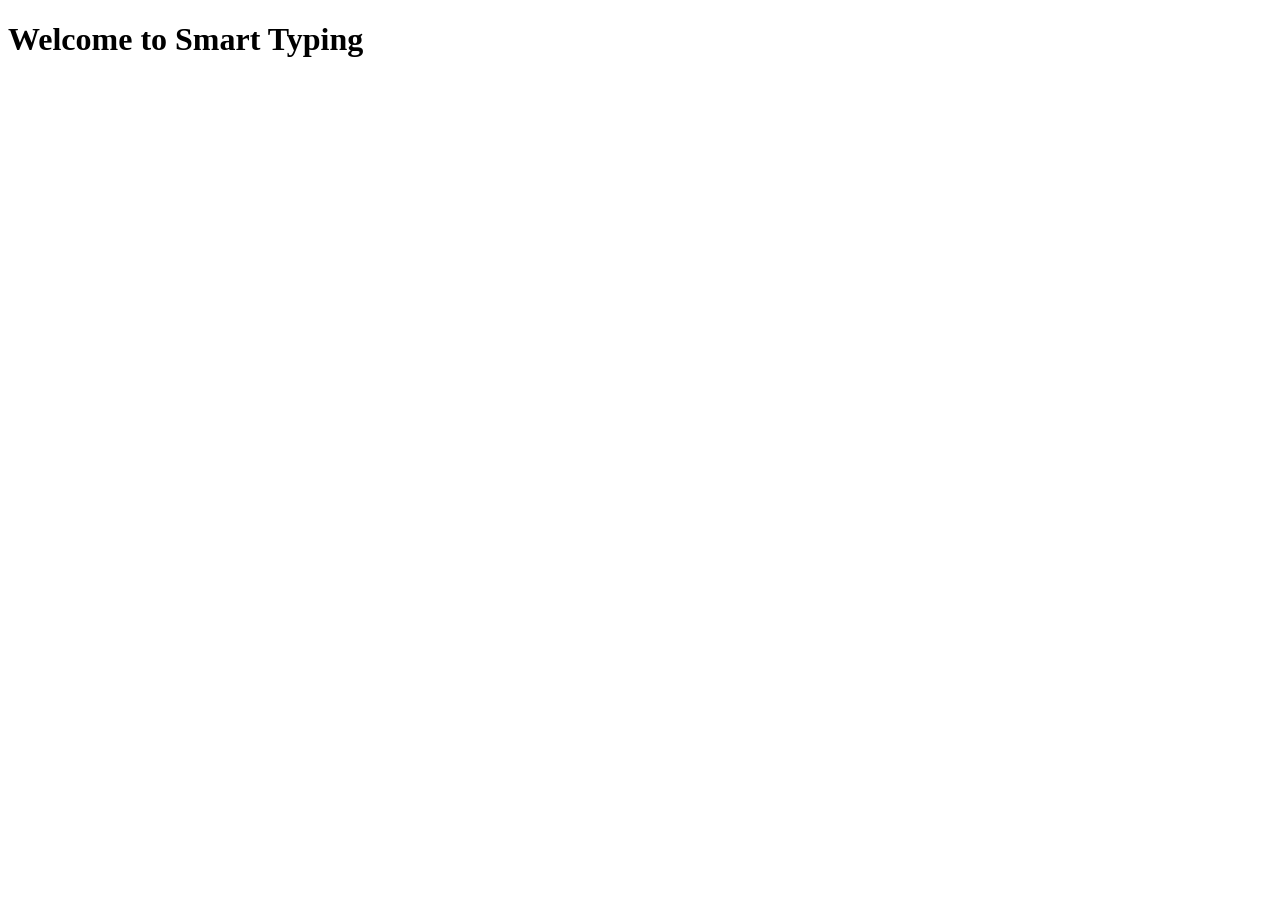
==== index.html @ ef186fab "Create index.html" ====
<!DOCTYPE html>
<html lang="en">
<head>
    <meta charset="UTF-8">
    <meta name="viewport" content="width=device-width, initial-scale=1.0">
    <title>Smart Typing</title>
</head>
<body>

<h1>Welcome to Smart Typing</h1>

</body>
</html>
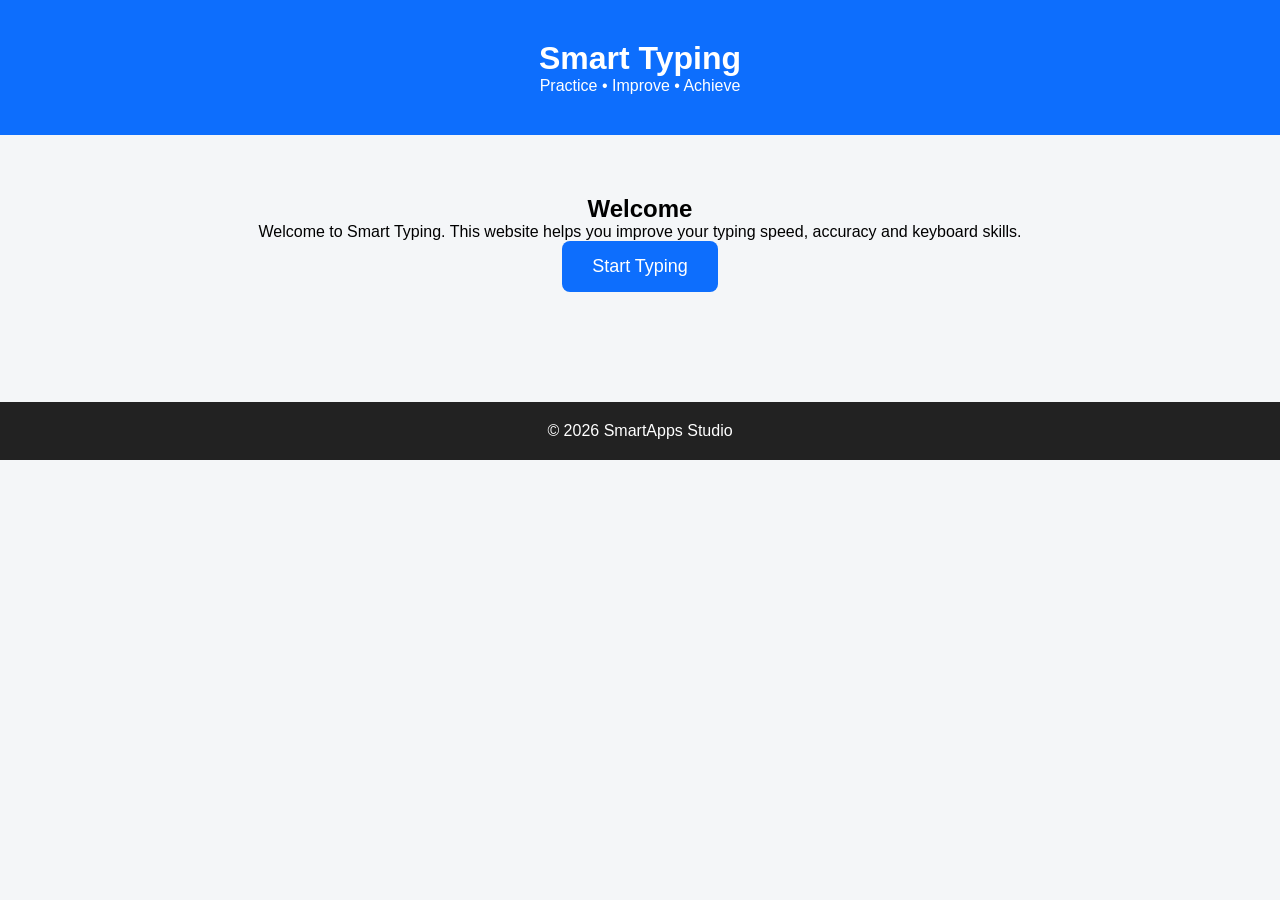
==== commit f773ae40: "Update index.html" ====
--- a/index.html
+++ b/index.html
@@ -1,13 +1,62 @@
 <!DOCTYPE html>
 <html lang="en">
+
 <head>
-    <meta charset="UTF-8">
-    <meta name="viewport" content="width=device-width, initial-scale=1.0">
-    <title>Smart Typing</title>
+
+<meta charset="UTF-8">
+
+<meta name="viewport" content="width=device-width, initial-scale=1.0">
+
+<title>Smart Typing - Free Online Typing Practice</title>
+
+<meta name="description" content="Practice Typing Online and Improve Your Speed">
+
+<meta name="keywords" content="Typing,Typing Test,WPM,Keyboard Practice">
+
+<meta name="author" content="SmartApps Studio">
+
+<link rel="stylesheet" href="css/style.css">
+
 </head>
+
 <body>
 
-<h1>Welcome to Smart Typing</h1>
+<header>
+
+<h1>Smart Typing</h1>
+
+<p>Practice • Improve • Achieve</p>
+
+</header>
+
+<main>
+
+<h2>Welcome</h2>
+
+<p>
+Welcome to Smart Typing.
+This website helps you improve your typing speed,
+accuracy and keyboard skills.
+</p>
+
+<button id="startBtn">
+Start Typing
+</button>
+
+</main>
+
+<footer>
+
+<p>
+
+© 2026 SmartApps Studio
+
+</p>
+
+</footer>
+
+<script src="js/app.js"></script>
 
 </body>
+
 </html>
--- a/css/style.css
+++ b/css/style.css
@@ -0,0 +1,67 @@
+*{
+margin:0;
+padding:0;
+box-sizing:border-box;
+}
+
+body{
+
+font-family:Arial,sans-serif;
+
+background:#f4f6f8;
+
+text-align:center;
+
+}
+
+header{
+
+background:#0d6efd;
+
+color:white;
+
+padding:40px;
+
+}
+
+main{
+
+padding:60px 20px;
+
+}
+
+button{
+
+padding:15px 30px;
+
+background:#0d6efd;
+
+color:white;
+
+border:none;
+
+border-radius:8px;
+
+cursor:pointer;
+
+font-size:18px;
+
+}
+
+button:hover{
+
+background:#084298;
+
+}
+
+footer{
+
+margin-top:50px;
+
+padding:20px;
+
+background:#222;
+
+color:white;
+
+}
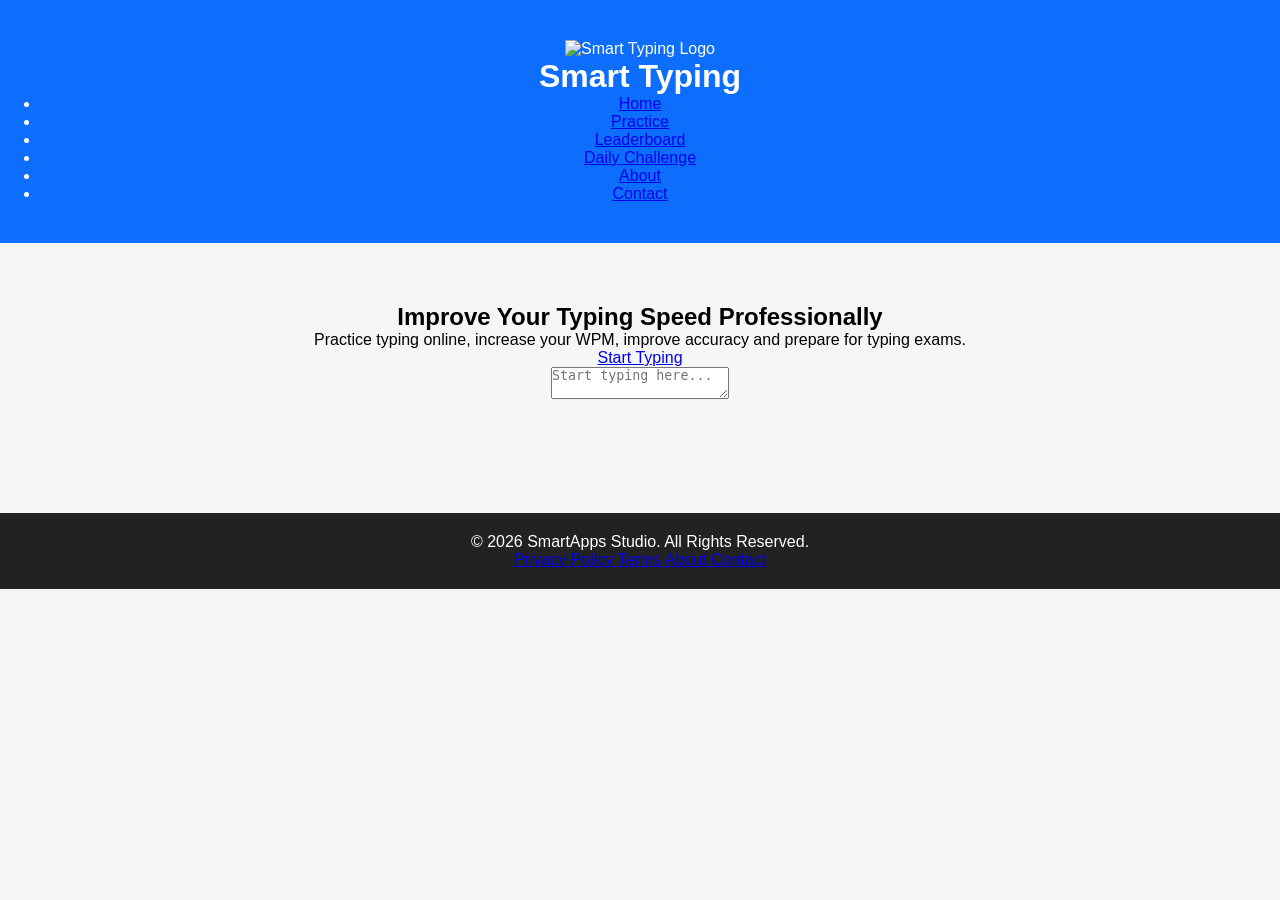
==== commit 66016901: "Update index.html" ====
--- a/index.html
+++ b/index.html
@@ -3,59 +3,363 @@
 
 <head>
 
-<meta charset="UTF-8">
-
-<meta name="viewport" content="width=device-width, initial-scale=1.0">
-
-<title>Smart Typing - Free Online Typing Practice</title>
-
-<meta name="description" content="Practice Typing Online and Improve Your Speed">
-
-<meta name="keywords" content="Typing,Typing Test,WPM,Keyboard Practice">
-
-<meta name="author" content="SmartApps Studio">
-
-<link rel="stylesheet" href="css/style.css">
+    <!-- ===========================================================
+         Smart Typing
+         Brand : SmartApps Studio
+         Repository : smart-typing
+         Production Version
+    ============================================================ -->
+
+    <meta charset="UTF-8">
+    <meta http-equiv="X-UA-Compatible" content="IE=edge">
+    <meta name="viewport"
+        content="width=device-width, initial-scale=1.0, viewport-fit=cover">
+
+    <!-- ================= SEO ================= -->
+
+    <title>Smart Typing | Free Online Typing Practice Test | SmartApps Studio</title>
+
+    <meta name="description"
+        content="Practice typing online with Smart Typing by SmartApps Studio. Improve speed, accuracy, WPM and prepare for competitive exams using professional typing lessons.">
+
+    <meta name="keywords"
+        content="typing practice, typing test, online typing, WPM test, typing speed, English typing, Hindi typing, Marathi typing, government typing exam">
+
+    <meta name="author"
+        content="SmartApps Studio">
+
+    <meta name="robots"
+        content="index, follow">
+
+    <meta name="theme-color"
+        content="#0d6efd">
+
+    <link rel="canonical"
+        href="https://typing.smartappsstudio.in/">
+
+    <!-- ================= Open Graph ================= -->
+
+    <meta property="og:type"
+        content="website">
+
+    <meta property="og:title"
+        content="Smart Typing">
+
+    <meta property="og:description"
+        content="Professional Online Typing Practice Platform">
+
+    <meta property="og:url"
+        content="https://typing.smartappsstudio.in/">
+
+    <meta property="og:image"
+        content="images/banner.png">
+
+    <!-- ================= Twitter ================= -->
+
+    <meta name="twitter:card"
+        content="summary_large_image">
+
+    <meta name="twitter:title"
+        content="Smart Typing">
+
+    <meta name="twitter:description"
+        content="Professional Typing Practice Website">
+
+    <meta name="twitter:image"
+        content="images/banner.png">
+
+    <!-- ================= Icons ================= -->
+
+    <link rel="icon"
+        href="images/favicon.png"
+        type="image/png">
+
+    <link rel="apple-touch-icon"
+        href="images/favicon.png">
+
+    <!-- ================= Manifest ================= -->
+
+    <link rel="manifest"
+        href="manifest.json">
+
+    <!-- ================= CSS ================= -->
+
+    <link rel="stylesheet"
+        href="css/style.css">
+
+    <link rel="stylesheet"
+        href="css/responsive.css">
+
+    <link rel="stylesheet"
+        href="css/dark.css">
+
+    <link rel="stylesheet"
+        href="css/animation.css">
+
+    <!-- ================= Schema ================= -->
+
+    <script type="application/ld+json">
+
+{
+"@context":"https://schema.org",
+"@type":"WebSite",
+"name":"Smart Typing",
+"url":"https://typing.smartappsstudio.in",
+"description":"Professional Typing Practice Website",
+"publisher":{
+"@type":"Organization",
+"name":"SmartApps Studio"
+}
+}
+
+</script>
 
 </head>
 
 <body>
 
-<header>
-
-<h1>Smart Typing</h1>
-
-<p>Practice • Improve • Achieve</p>
-
-</header>
-
-<main>
-
-<h2>Welcome</h2>
-
-<p>
-Welcome to Smart Typing.
-This website helps you improve your typing speed,
-accuracy and keyboard skills.
-</p>
-
-<button id="startBtn">
-Start Typing
-</button>
-
-</main>
-
-<footer>
-
-<p>
-
-© 2026 SmartApps Studio
-
-</p>
-
-</footer>
-
-<script src="js/app.js"></script>
+    <!-- ==========================================================
+         HEADER
+    =========================================================== -->
+
+    <header id="header">
+
+        <div class="container">
+
+            <div class="logo-area">
+
+                <img
+                    src="images/logo.png"
+                    alt="Smart Typing Logo">
+
+                <h1>
+                    Smart Typing
+                </h1>
+
+            </div>
+
+            <nav>
+
+                <ul>
+
+                    <li><a href="index.html">Home</a></li>
+
+                    <li><a href="#">Practice</a></li>
+
+                    <li><a href="#">Leaderboard</a></li>
+
+                    <li><a href="#">Daily Challenge</a></li>
+
+                    <li><a href="about.html">About</a></li>
+
+                    <li><a href="contact.html">Contact</a></li>
+
+                </ul>
+
+            </nav>
+
+        </div>
+
+    </header>
+
+    <!-- ==========================================================
+         Header Advertisement
+    =========================================================== -->
+
+    <section id="header-ad">
+
+        <!-- Google AdSense -->
+
+    </section>
+
+    <!-- ==========================================================
+         HERO
+    =========================================================== -->
+
+    <main>
+
+        <section id="hero">
+
+            <div class="container">
+
+                <h2>
+                    Improve Your Typing Speed Professionally
+                </h2>
+
+                <p>
+
+                    Practice typing online, increase your WPM,
+                    improve accuracy and prepare for typing exams.
+
+                </p>
+
+                <a href="#typing-area"
+                    class="primary-btn">
+
+                    Start Typing
+
+                </a>
+
+            </div>
+
+        </section>
+
+        <!-- ======================================================
+             Settings Panel
+        ======================================================= -->
+
+        <section id="settings-panel">
+
+        </section>
+
+        <!-- ======================================================
+             Typing Area
+        ======================================================= -->
+
+        <section id="typing-area">
+
+            <div class="container">
+
+                <!-- Passage -->
+
+                <article id="passage">
+
+                </article>
+
+                <!-- Typing Input -->
+
+                <textarea
+                    id="typing-input"
+                    autocomplete="off"
+                    autocorrect="off"
+                    autocapitalize="off"
+                    spellcheck="false"
+                    placeholder="Start typing here..."></textarea>
+
+            </div>
+
+        </section>
+
+        <!-- ======================================================
+             Statistics
+        ======================================================= -->
+
+        <section id="statistics">
+
+            <div class="container">
+
+                <div id="timer"></div>
+
+                <div id="gross-wpm"></div>
+
+                <div id="net-wpm"></div>
+
+                <div id="accuracy"></div>
+
+                <div id="errors"></div>
+
+            </div>
+
+        </section>
+
+        <!-- ======================================================
+             Middle Advertisement
+        ======================================================= -->
+
+        <section id="middle-ad">
+
+        </section>
+
+        <!-- ======================================================
+             Result
+        ======================================================= -->
+
+        <section id="result">
+
+        </section>
+
+        <!-- ======================================================
+             Result Advertisement
+        ======================================================= -->
+
+        <section id="result-ad">
+
+        </section>
+
+    </main>
+
+    <!-- ==========================================================
+         FOOTER
+    =========================================================== -->
+
+    <footer>
+
+        <div class="container">
+
+            <p>
+
+                © 2026 SmartApps Studio.
+                All Rights Reserved.
+
+            </p>
+
+            <nav>
+
+                <a href="privacy-policy.html">
+                    Privacy Policy
+                </a>
+
+                <a href="terms.html">
+                    Terms
+                </a>
+
+                <a href="about.html">
+                    About
+                </a>
+
+                <a href="contact.html">
+                    Contact
+                </a>
+
+            </nav>
+
+        </div>
+
+    </footer>
+
+    <!-- ==========================================================
+         Desktop Sticky Ads
+    =========================================================== -->
+
+    <aside id="left-sticky-ad">
+
+    </aside>
+
+    <aside id="right-sticky-ad">
+
+    </aside>
+
+    <!-- ==========================================================
+         JAVASCRIPT
+    =========================================================== -->
+
+    <script src="js/app.js"></script>
+
+    <script src="js/typing.js"></script>
+
+    <script src="js/timer.js"></script>
+
+    <script src="js/accuracy.js"></script>
+
+    <script src="js/wpm.js"></script>
+
+    <script src="js/settings.js"></script>
+
+    <script src="js/leaderboard.js"></script>
+
+    <script src="js/firebase.js"></script>
+
+    <script src="js/ads.js"></script>
 
 </body>
 
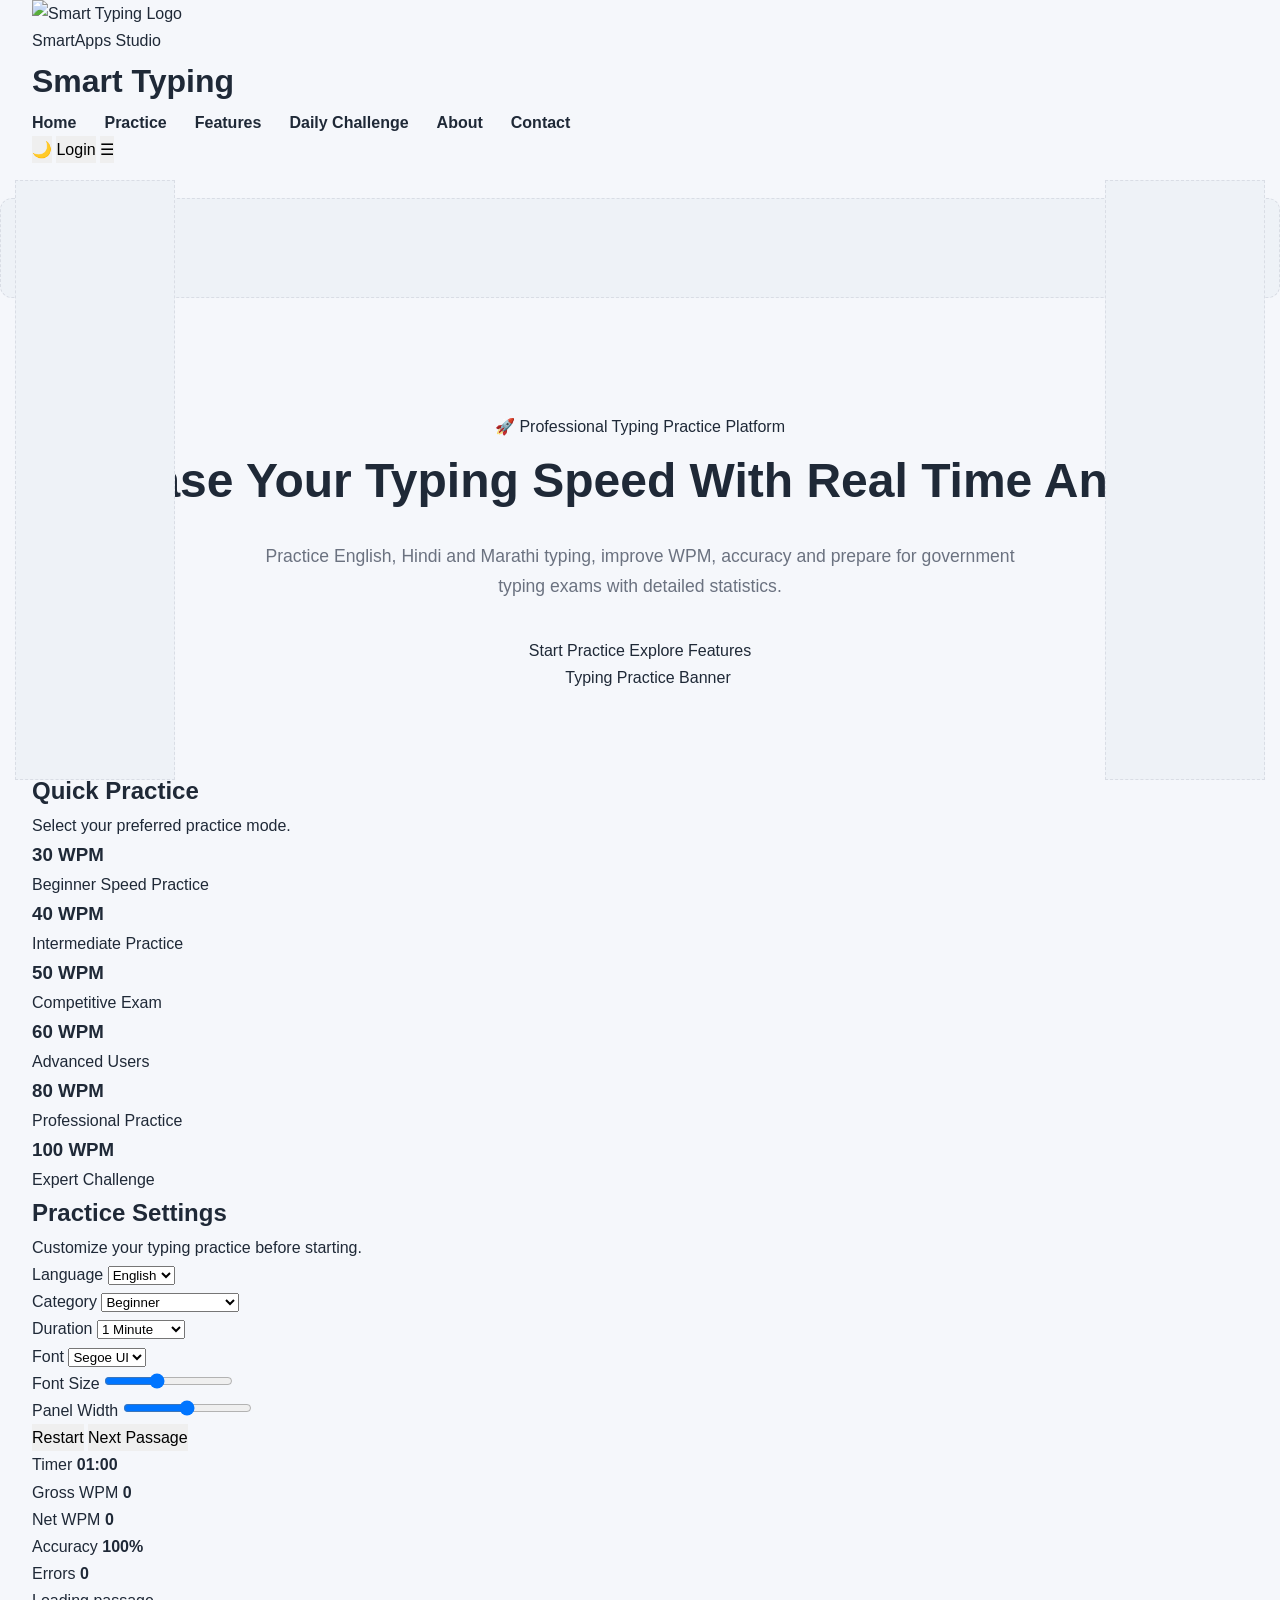
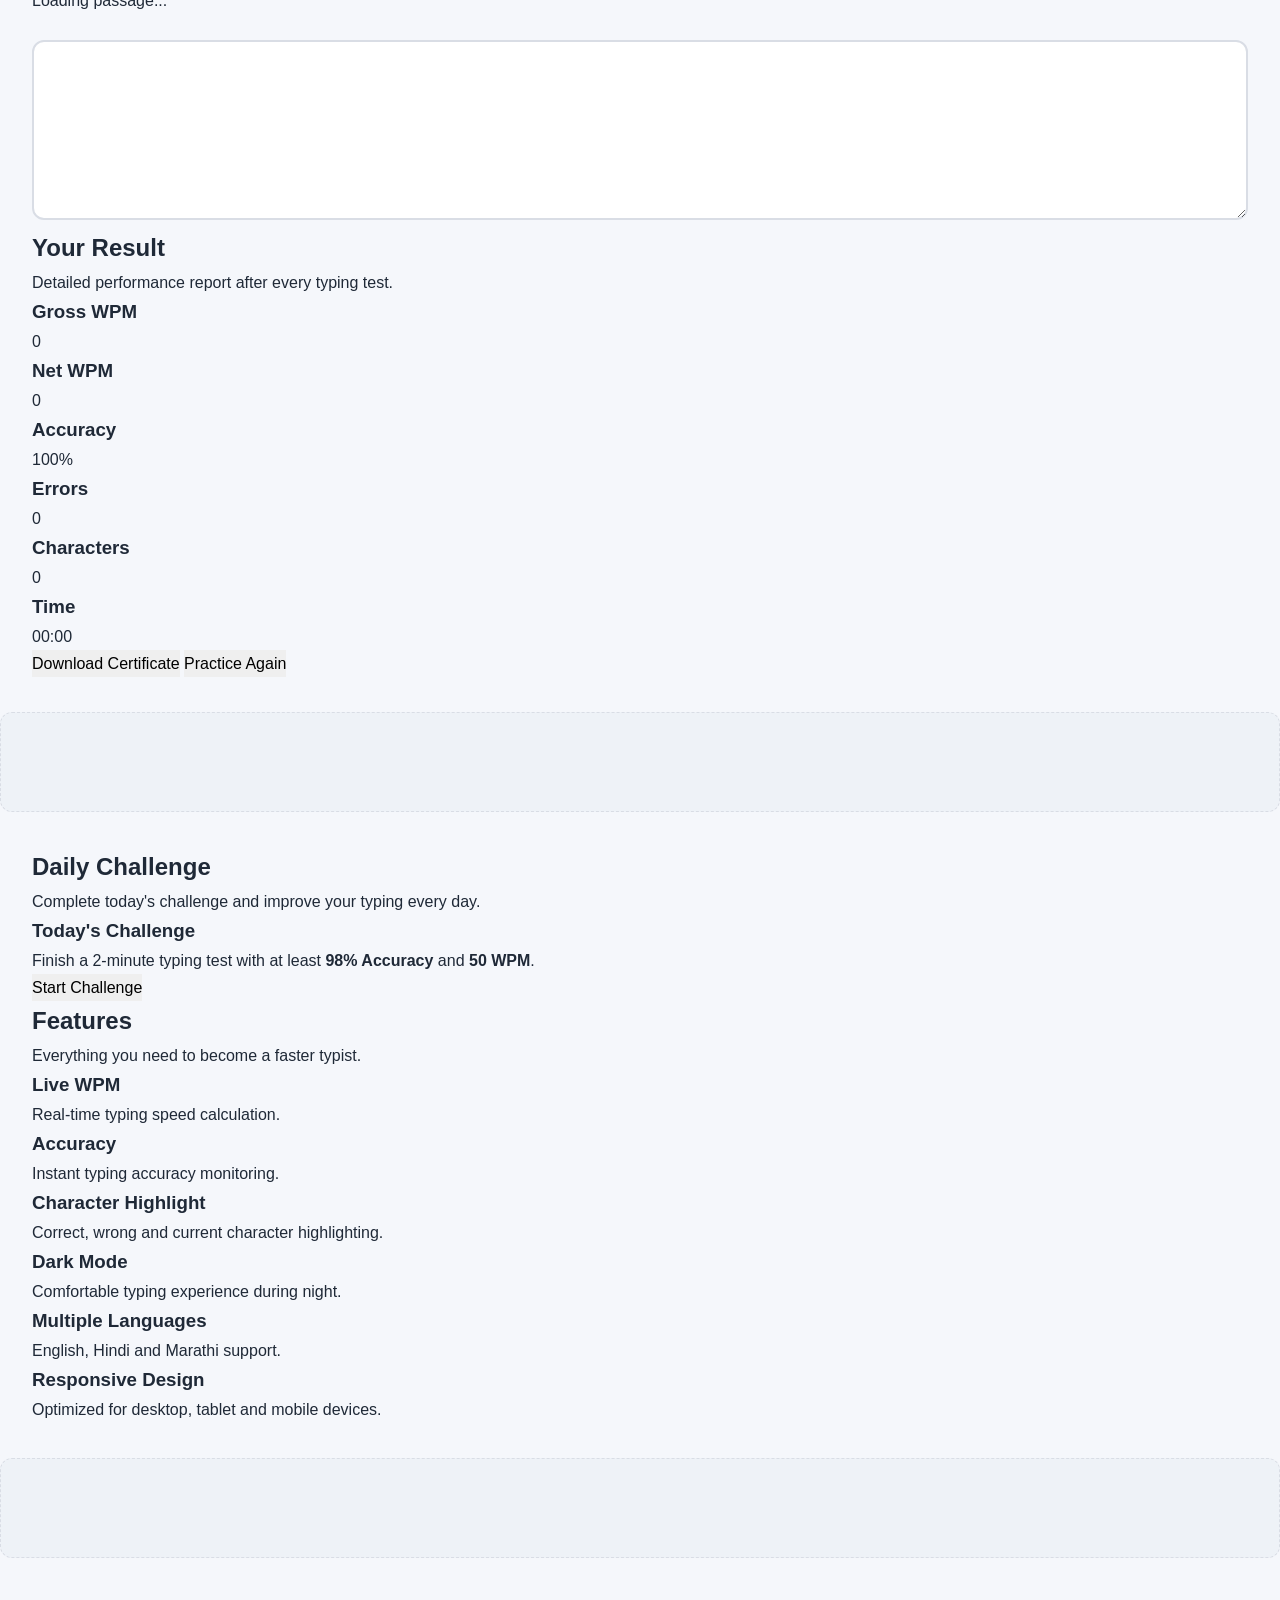
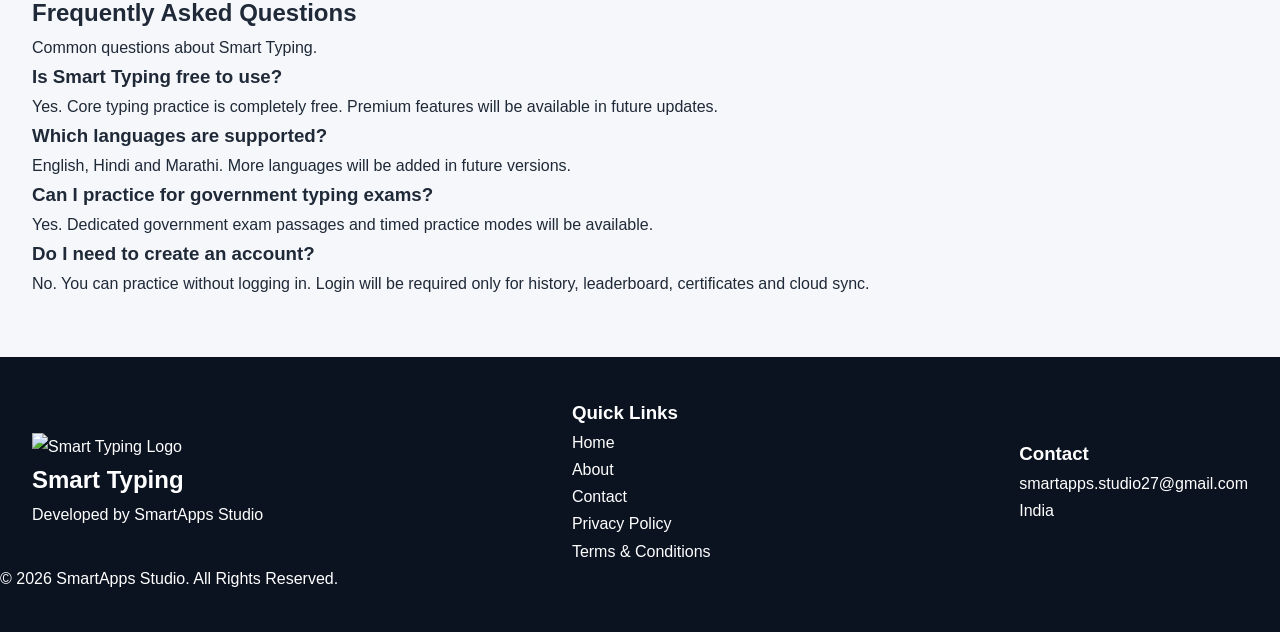
==== commit 28d500ef: "Update index.html" ====
--- a/index.html
+++ b/index.html
@@ -3,41 +3,56 @@
 
 <head>
 
-    <!-- ===========================================================
-         Smart Typing
-         Brand : SmartApps Studio
-         Repository : smart-typing
-         Production Version
-    ============================================================ -->
+    <!-- ==========================================================
+        Smart Typing
+        Brand : SmartApps Studio
+        Repository : smart-typing
+        File : index.html
+        Version : 1.0 Production
+    =========================================================== -->
 
     <meta charset="UTF-8">
+
     <meta http-equiv="X-UA-Compatible" content="IE=edge">
+
     <meta name="viewport"
-        content="width=device-width, initial-scale=1.0, viewport-fit=cover">
-
-    <!-- ================= SEO ================= -->
-
-    <title>Smart Typing | Free Online Typing Practice Test | SmartApps Studio</title>
+        content="width=device-width, initial-scale=1.0">
+
+    <title>
+        Smart Typing | Free Online Typing Practice | SmartApps Studio
+    </title>
 
     <meta name="description"
-        content="Practice typing online with Smart Typing by SmartApps Studio. Improve speed, accuracy, WPM and prepare for competitive exams using professional typing lessons.">
+        content="Smart Typing is a professional online typing practice platform by SmartApps Studio. Improve typing speed, WPM, accuracy and prepare for competitive typing exams.">
 
     <meta name="keywords"
-        content="typing practice, typing test, online typing, WPM test, typing speed, English typing, Hindi typing, Marathi typing, government typing exam">
+        content="typing practice, typing test, typing website, online typing, english typing, hindi typing, marathi typing, typing speed">
 
     <meta name="author"
         content="SmartApps Studio">
 
     <meta name="robots"
-        content="index, follow">
+        content="index,follow">
 
     <meta name="theme-color"
-        content="#0d6efd">
+        content="#2563eb">
+
+    <meta name="application-name"
+        content="Smart Typing">
+
+    <meta name="apple-mobile-web-app-capable"
+        content="yes">
+
+    <meta name="apple-mobile-web-app-status-bar-style"
+        content="default">
+
+    <meta name="apple-mobile-web-app-title"
+        content="Smart Typing">
 
     <link rel="canonical"
         href="https://typing.smartappsstudio.in/">
 
-    <!-- ================= Open Graph ================= -->
+    <!-- Open Graph -->
 
     <meta property="og:type"
         content="website">
@@ -46,7 +61,7 @@
         content="Smart Typing">
 
     <meta property="og:description"
-        content="Professional Online Typing Practice Platform">
+        content="Professional Typing Practice Website">
 
     <meta property="og:url"
         content="https://typing.smartappsstudio.in/">
@@ -54,7 +69,7 @@
     <meta property="og:image"
         content="images/banner.png">
 
-    <!-- ================= Twitter ================= -->
+    <!-- Twitter -->
 
     <meta name="twitter:card"
         content="summary_large_image">
@@ -63,26 +78,26 @@
         content="Smart Typing">
 
     <meta name="twitter:description"
-        content="Professional Typing Practice Website">
+        content="Professional Online Typing Practice Platform">
 
     <meta name="twitter:image"
         content="images/banner.png">
 
-    <!-- ================= Icons ================= -->
+    <!-- Icons -->
 
     <link rel="icon"
-        href="images/favicon.png"
-        type="image/png">
+        type="image/png"
+        href="images/favicon.png">
 
     <link rel="apple-touch-icon"
         href="images/favicon.png">
 
-    <!-- ================= Manifest ================= -->
+    <!-- Manifest -->
 
     <link rel="manifest"
         href="manifest.json">
 
-    <!-- ================= CSS ================= -->
+    <!-- CSS -->
 
     <link rel="stylesheet"
         href="css/style.css">
@@ -96,22 +111,20 @@
     <link rel="stylesheet"
         href="css/animation.css">
 
-    <!-- ================= Schema ================= -->
+    <!-- Schema -->
 
     <script type="application/ld+json">
-
 {
 "@context":"https://schema.org",
 "@type":"WebSite",
 "name":"Smart Typing",
 "url":"https://typing.smartappsstudio.in",
-"description":"Professional Typing Practice Website",
+"description":"Professional Typing Practice Platform",
 "publisher":{
 "@type":"Organization",
 "name":"SmartApps Studio"
 }
 }
-
 </script>
 
 </head>
@@ -119,182 +132,1205 @@
 <body>
 
     <!-- ==========================================================
-         HEADER
-    =========================================================== -->
-
-    <header id="header">
+        HEADER
+    =========================================================== -->
+
+    <header id="site-header">
 
         <div class="container">
 
-            <div class="logo-area">
+            <!-- Logo -->
+
+            <a href="index.html"
+                class="logo">
+
+                <img src="images/logo.png"
+                    alt="Smart Typing Logo">
+
+                <div class="logo-text">
+
+                    <span class="brand">
+                        SmartApps Studio
+                    </span>
+
+                    <h1>
+                        Smart Typing
+                    </h1>
+
+                </div>
+
+            </a>
+
+            <!-- Navigation -->
+
+            <nav
+                id="main-navigation">
+
+                <ul>
+
+                    <li>
+
+                        <a
+                            href="index.html"
+                            class="active">
+
+                            Home
+
+                        </a>
+
+                    </li>
+
+                    <li>
+
+                        <a href="#practice">
+
+                            Practice
+
+                        </a>
+
+                    </li>
+
+                    <li>
+
+                        <a href="#features">
+
+                            Features
+
+                        </a>
+
+                    </li>
+
+                    <li>
+
+                        <a href="#challenge">
+
+                            Daily Challenge
+
+                        </a>
+
+                    </li>
+
+                    <li>
+
+                        <a href="about.html">
+
+                            About
+
+                        </a>
+
+                    </li>
+
+                    <li>
+
+                        <a href="contact.html">
+
+                            Contact
+
+                        </a>
+
+                    </li>
+
+                </ul>
+
+            </nav>
+
+            <!-- Header Actions -->
+
+            <div class="header-actions">
+
+                <button
+                    id="theme-toggle"
+                    aria-label="Toggle Theme">
+
+                    🌙
+
+                </button>
+
+                <button
+                    id="login-button">
+
+                    Login
+
+                </button>
+
+                <button
+                    id="mobile-menu-button"
+                    aria-label="Open Menu">
+
+                    ☰
+
+                </button>
+
+            </div>
+
+        </div>
+
+    </header>
+
+    <!-- ==========================================================
+        HEADER ADS
+    =========================================================== -->
+
+    <section
+        id="header-ad"
+        class="ad-container">
+
+        <!-- Google AdSense Header Banner -->
+
+    </section>
+
+    <!-- ==========================================================
+        HERO SECTION
+    =========================================================== -->
+
+    <section
+        id="hero">
+
+        <div class="container">
+
+            <div class="hero-content">
+
+                <span class="hero-badge">
+
+                    🚀 Professional Typing Practice Platform
+
+                </span>
+
+                <h2>
+
+                    Increase Your Typing Speed
+                    With Real Time Analysis
+
+                </h2>
+
+                <p>
+
+                    Practice English, Hindi and Marathi typing,
+                    improve WPM, accuracy and prepare for
+                    government typing exams with detailed statistics.
+
+                </p>
+
+                <div class="hero-buttons">
+
+                    <a
+                        href="#typing-panel"
+                        class="btn btn-primary">
+
+                        Start Practice
+
+                    </a>
+
+                    <a
+                        href="#features"
+                        class="btn btn-secondary">
+
+                        Explore Features
+
+                    </a>
+
+                </div>
+
+            </div>
+
+            <div class="hero-image">
+
+                <img
+                    src="images/banner.png"
+                    alt="Typing Practice Banner">
+
+            </div>
+
+        </div>
+
+    </section>
+
+    <!-- ==========================================================
+        QUICK PRACTICE
+    =========================================================== -->
+
+    <section
+        id="practice">
+
+        <div class="container">
+
+            <div class="section-heading">
+
+                <h2>
+
+                    Quick Practice
+
+                </h2>
+
+                <p>
+
+                    Select your preferred practice mode.
+
+                </p>
+
+            </div>
+
+            <div class="practice-grid">
+
+                <article class="practice-card">
+
+                    <h3>
+
+                        30 WPM
+
+                    </h3>
+
+                    <p>
+
+                        Beginner Speed Practice
+
+                    </p>
+
+                </article>
+
+                <article class="practice-card">
+
+                    <h3>
+
+                        40 WPM
+
+                    </h3>
+
+                    <p>
+
+                        Intermediate Practice
+
+                    </p>
+
+                </article>
+
+                <article class="practice-card">
+
+                    <h3>
+
+                        50 WPM
+
+                    </h3>
+
+                    <p>
+
+                        Competitive Exam
+
+                    </p>
+
+                </article>
+
+                <article class="practice-card">
+
+                    <h3>
+
+                        60 WPM
+
+                    </h3>
+
+                    <p>
+
+                        Advanced Users
+
+                    </p>
+
+                </article>
+
+                <article class="practice-card">
+
+                    <h3>
+
+                        80 WPM
+
+                    </h3>
+
+                    <p>
+
+                        Professional Practice
+
+                    </p>
+
+                </article>
+
+                <article class="practice-card">
+
+                    <h3>
+
+                        100 WPM
+
+                    </h3>
+
+                    <p>
+
+                        Expert Challenge
+
+                    </p>
+
+                </article>
+
+            </div>
+
+        </div>
+
+    </section>
+
+    <!-- =========================
+         Part 1 Ends Here
+         Continue in Part 2
+    ========================== -->
+        <!-- ==========================================================
+        TYPING CONTROLS
+    =========================================================== -->
+
+    <section id="typing-controls">
+
+        <div class="container">
+
+            <div class="section-heading">
+
+                <h2>
+                    Practice Settings
+                </h2>
+
+                <p>
+                    Customize your typing practice before starting.
+                </p>
+
+            </div>
+
+            <div class="controls-grid">
+
+                <!-- Language -->
+
+                <div class="control-group">
+
+                    <label for="language-select">
+
+                        Language
+
+                    </label>
+
+                    <select id="language-select">
+
+                        <option value="english">
+                            English
+                        </option>
+
+                        <option value="hindi">
+                            Hindi
+                        </option>
+
+                        <option value="marathi">
+                            Marathi
+                        </option>
+
+                    </select>
+
+                </div>
+
+                <!-- Category -->
+
+                <div class="control-group">
+
+                    <label for="category-select">
+
+                        Category
+
+                    </label>
+
+                    <select id="category-select">
+
+                        <option>
+                            Beginner
+                        </option>
+
+                        <option>
+                            Intermediate
+                        </option>
+
+                        <option>
+                            Advanced
+                        </option>
+
+                        <option>
+                            Government Exam
+                        </option>
+
+                        <option>
+                            Programming Code
+                        </option>
+
+                        <option>
+                            Numbers Practice
+                        </option>
+
+                        <option>
+                            Symbols Practice
+                        </option>
+
+                    </select>
+
+                </div>
+
+                <!-- Duration -->
+
+                <div class="control-group">
+
+                    <label for="timer-select">
+
+                        Duration
+
+                    </label>
+
+                    <select id="timer-select">
+
+                        <option value="60">
+
+                            1 Minute
+
+                        </option>
+
+                        <option value="120">
+
+                            2 Minutes
+
+                        </option>
+
+                        <option value="300">
+
+                            5 Minutes
+
+                        </option>
+
+                        <option value="600">
+
+                            10 Minutes
+
+                        </option>
+
+                    </select>
+
+                </div>
+
+                <!-- Font Family -->
+
+                <div class="control-group">
+
+                    <label for="font-family">
+
+                        Font
+
+                    </label>
+
+                    <select id="font-family">
+
+                        <option>
+
+                            Segoe UI
+
+                        </option>
+
+                        <option>
+
+                            Arial
+
+                        </option>
+
+                        <option>
+
+                            Verdana
+
+                        </option>
+
+                        <option>
+
+                            Georgia
+
+                        </option>
+
+                    </select>
+
+                </div>
+
+                <!-- Font Size -->
+
+                <div class="control-group">
+
+                    <label for="font-size">
+
+                        Font Size
+
+                    </label>
+
+                    <input
+                        id="font-size"
+                        type="range"
+                        min="16"
+                        max="36"
+                        value="24">
+
+                </div>
+
+                <!-- Panel Width -->
+
+                <div class="control-group">
+
+                    <label for="panel-width">
+
+                        Panel Width
+
+                    </label>
+
+                    <input
+                        id="panel-width"
+                        type="range"
+                        min="70"
+                        max="100"
+                        value="85">
+
+                </div>
+
+            </div>
+
+            <div class="control-buttons">
+
+                <button
+                    id="restart-button"
+                    class="btn btn-primary">
+
+                    Restart
+
+                </button>
+
+                <button
+                    id="next-button"
+                    class="btn btn-secondary">
+
+                    Next Passage
+
+                </button>
+
+            </div>
+
+        </div>
+
+    </section>
+
+    <!-- ==========================================================
+        LIVE STATISTICS
+    =========================================================== -->
+
+    <section id="statistics-bar">
+
+        <div class="container">
+
+            <div class="stat-card">
+
+                <span class="stat-title">
+
+                    Timer
+
+                </span>
+
+                <strong id="timer">
+
+                    01:00
+
+                </strong>
+
+            </div>
+
+            <div class="stat-card">
+
+                <span class="stat-title">
+
+                    Gross WPM
+
+                </span>
+
+                <strong id="gross-wpm">
+
+                    0
+
+                </strong>
+
+            </div>
+
+            <div class="stat-card">
+
+                <span class="stat-title">
+
+                    Net WPM
+
+                </span>
+
+                <strong id="net-wpm">
+
+                    0
+
+                </strong>
+
+            </div>
+
+            <div class="stat-card">
+
+                <span class="stat-title">
+
+                    Accuracy
+
+                </span>
+
+                <strong id="accuracy">
+
+                    100%
+
+                </strong>
+
+            </div>
+
+            <div class="stat-card">
+
+                <span class="stat-title">
+
+                    Errors
+
+                </span>
+
+                <strong id="errors">
+
+                    0
+
+                </strong>
+
+            </div>
+
+        </div>
+
+    </section>
+
+    <!-- ==========================================================
+        TYPING PANEL
+    =========================================================== -->
+
+    <section id="typing-panel">
+
+        <div class="container">
+
+            <div class="typing-wrapper">
+
+                <article
+                    id="typing-passage">
+
+                    Loading passage...
+
+                </article>
+
+                <textarea
+                    id="typing-input"
+                    placeholder="Start typing here..."
+                    spellcheck="false"
+                    autocomplete="off"
+                    autocorrect="off"
+                    autocapitalize="off">
+
+                </textarea>
+
+            </div>
+
+        </div>
+
+    </section>
+        <!-- ==========================================================
+        RESULT SECTION
+    =========================================================== -->
+
+    <section id="result-section">
+
+        <div class="container">
+
+            <div class="section-heading">
+
+                <h2>
+
+                    Your Result
+
+                </h2>
+
+                <p>
+
+                    Detailed performance report after every typing test.
+
+                </p>
+
+            </div>
+
+            <div class="result-grid">
+
+                <article class="result-card">
+
+                    <h3>Gross WPM</h3>
+
+                    <p id="result-gross-wpm">0</p>
+
+                </article>
+
+                <article class="result-card">
+
+                    <h3>Net WPM</h3>
+
+                    <p id="result-net-wpm">0</p>
+
+                </article>
+
+                <article class="result-card">
+
+                    <h3>Accuracy</h3>
+
+                    <p id="result-accuracy">100%</p>
+
+                </article>
+
+                <article class="result-card">
+
+                    <h3>Errors</h3>
+
+                    <p id="result-errors">0</p>
+
+                </article>
+
+                <article class="result-card">
+
+                    <h3>Characters</h3>
+
+                    <p id="result-characters">0</p>
+
+                </article>
+
+                <article class="result-card">
+
+                    <h3>Time</h3>
+
+                    <p id="result-time">00:00</p>
+
+                </article>
+
+            </div>
+
+            <div class="result-actions">
+
+                <button
+                    id="download-certificate"
+                    class="btn btn-primary">
+
+                    Download Certificate
+
+                </button>
+
+                <button
+                    id="practice-again"
+                    class="btn btn-secondary">
+
+                    Practice Again
+
+                </button>
+
+            </div>
+
+        </div>
+
+    </section>
+
+    <!-- ==========================================================
+        MIDDLE ADS
+    =========================================================== -->
+
+    <section
+        id="middle-ad"
+        class="ad-container">
+
+        <!-- Google AdSense Responsive Banner -->
+
+    </section>
+
+    <!-- ==========================================================
+        DAILY CHALLENGE
+    =========================================================== -->
+
+    <section id="challenge">
+
+        <div class="container">
+
+            <div class="section-heading">
+
+                <h2>
+
+                    Daily Challenge
+
+                </h2>
+
+                <p>
+
+                    Complete today's challenge and improve your typing every day.
+
+                </p>
+
+            </div>
+
+            <div class="challenge-card">
+
+                <h3>
+
+                    Today's Challenge
+
+                </h3>
+
+                <p>
+
+                    Finish a 2-minute typing test with at least
+                    <strong>98% Accuracy</strong> and
+                    <strong>50 WPM</strong>.
+
+                </p>
+
+                <button
+                    class="btn btn-primary"
+                    id="challenge-button">
+
+                    Start Challenge
+
+                </button>
+
+            </div>
+
+        </div>
+
+    </section>
+
+    <!-- ==========================================================
+        FEATURES
+    =========================================================== -->
+
+    <section id="features">
+
+        <div class="container">
+
+            <div class="section-heading">
+
+                <h2>
+
+                    Features
+
+                </h2>
+
+                <p>
+
+                    Everything you need to become a faster typist.
+
+                </p>
+
+            </div>
+
+            <div class="feature-grid">
+
+                <article class="feature-card">
+
+                    <h3>Live WPM</h3>
+
+                    <p>
+                        Real-time typing speed calculation.
+                    </p>
+
+                </article>
+
+                <article class="feature-card">
+
+                    <h3>Accuracy</h3>
+
+                    <p>
+                        Instant typing accuracy monitoring.
+                    </p>
+
+                </article>
+
+                <article class="feature-card">
+
+                    <h3>Character Highlight</h3>
+
+                    <p>
+                        Correct, wrong and current character highlighting.
+                    </p>
+
+                </article>
+
+                <article class="feature-card">
+
+                    <h3>Dark Mode</h3>
+
+                    <p>
+                        Comfortable typing experience during night.
+                    </p>
+
+                </article>
+
+                <article class="feature-card">
+
+                    <h3>Multiple Languages</h3>
+
+                    <p>
+                        English, Hindi and Marathi support.
+                    </p>
+
+                </article>
+
+                <article class="feature-card">
+
+                    <h3>Responsive Design</h3>
+
+                    <p>
+                        Optimized for desktop, tablet and mobile devices.
+                    </p>
+
+                </article>
+
+            </div>
+
+        </div>
+
+    </section>
+
+    <!-- ==========================================================
+        RESULT ADVERTISEMENT
+    =========================================================== -->
+
+    <section
+        id="result-ad"
+        class="ad-container">
+
+        <!-- Google AdSense Result Banner -->
+
+    </section>
+        <!-- ==========================================================
+        FAQ SECTION
+    =========================================================== -->
+
+    <section id="faq">
+
+        <div class="container">
+
+            <div class="section-heading">
+
+                <h2>
+
+                    Frequently Asked Questions
+
+                </h2>
+
+                <p>
+
+                    Common questions about Smart Typing.
+
+                </p>
+
+            </div>
+
+            <div class="faq-list">
+
+                <article class="faq-item">
+
+                    <h3>
+
+                        Is Smart Typing free to use?
+
+                    </h3>
+
+                    <p>
+
+                        Yes. Core typing practice is completely free.
+                        Premium features will be available in future updates.
+
+                    </p>
+
+                </article>
+
+                <article class="faq-item">
+
+                    <h3>
+
+                        Which languages are supported?
+
+                    </h3>
+
+                    <p>
+
+                        English, Hindi and Marathi.
+                        More languages will be added in future versions.
+
+                    </p>
+
+                </article>
+
+                <article class="faq-item">
+
+                    <h3>
+
+                        Can I practice for government typing exams?
+
+                    </h3>
+
+                    <p>
+
+                        Yes. Dedicated government exam passages and
+                        timed practice modes will be available.
+
+                    </p>
+
+                </article>
+
+                <article class="faq-item">
+
+                    <h3>
+
+                        Do I need to create an account?
+
+                    </h3>
+
+                    <p>
+
+                        No. You can practice without logging in.
+                        Login will be required only for history,
+                        leaderboard, certificates and cloud sync.
+
+                    </p>
+
+                </article>
+
+            </div>
+
+        </div>
+
+    </section>
+
+    <!-- ==========================================================
+        FOOTER
+    =========================================================== -->
+
+    <footer id="site-footer">
+
+        <div class="container">
+
+            <div class="footer-brand">
 
                 <img
                     src="images/logo.png"
                     alt="Smart Typing Logo">
 
-                <h1>
-                    Smart Typing
-                </h1>
-
-            </div>
-
-            <nav>
+                <div>
+
+                    <h2>
+
+                        Smart Typing
+
+                    </h2>
+
+                    <p>
+
+                        Developed by SmartApps Studio
+
+                    </p>
+
+                </div>
+
+            </div>
+
+            <div class="footer-links">
+
+                <h3>
+
+                    Quick Links
+
+                </h3>
 
                 <ul>
 
-                    <li><a href="index.html">Home</a></li>
-
-                    <li><a href="#">Practice</a></li>
-
-                    <li><a href="#">Leaderboard</a></li>
-
-                    <li><a href="#">Daily Challenge</a></li>
-
-                    <li><a href="about.html">About</a></li>
-
-                    <li><a href="contact.html">Contact</a></li>
+                    <li>
+
+                        <a href="index.html">
+
+                            Home
+
+                        </a>
+
+                    </li>
+
+                    <li>
+
+                        <a href="about.html">
+
+                            About
+
+                        </a>
+
+                    </li>
+
+                    <li>
+
+                        <a href="contact.html">
+
+                            Contact
+
+                        </a>
+
+                    </li>
+
+                    <li>
+
+                        <a href="privacy-policy.html">
+
+                            Privacy Policy
+
+                        </a>
+
+                    </li>
+
+                    <li>
+
+                        <a href="terms.html">
+
+                            Terms & Conditions
+
+                        </a>
+
+                    </li>
 
                 </ul>
 
-            </nav>
+            </div>
+
+            <div class="footer-contact">
+
+                <h3>
+
+                    Contact
+
+                </h3>
+
+                <p>
+
+                    smartapps.studio27@gmail.com
+
+                </p>
+
+                <p>
+
+                    India
+
+                </p>
+
+            </div>
 
         </div>
 
-    </header>
-
-    <!-- ==========================================================
-         Header Advertisement
-    =========================================================== -->
-
-    <section id="header-ad">
-
-        <!-- Google AdSense -->
-
-    </section>
-
-    <!-- ==========================================================
-         HERO
-    =========================================================== -->
-
-    <main>
-
-        <section id="hero">
-
-            <div class="container">
-
-                <h2>
-                    Improve Your Typing Speed Professionally
-                </h2>
-
-                <p>
-
-                    Practice typing online, increase your WPM,
-                    improve accuracy and prepare for typing exams.
-
-                </p>
-
-                <a href="#typing-area"
-                    class="primary-btn">
-
-                    Start Typing
-
-                </a>
-
-            </div>
-
-        </section>
-
-        <!-- ======================================================
-             Settings Panel
-        ======================================================= -->
-
-        <section id="settings-panel">
-
-        </section>
-
-        <!-- ======================================================
-             Typing Area
-        ======================================================= -->
-
-        <section id="typing-area">
-
-            <div class="container">
-
-                <!-- Passage -->
-
-                <article id="passage">
-
-                </article>
-
-                <!-- Typing Input -->
-
-                <textarea
-                    id="typing-input"
-                    autocomplete="off"
-                    autocorrect="off"
-                    autocapitalize="off"
-                    spellcheck="false"
-                    placeholder="Start typing here..."></textarea>
-
-            </div>
-
-        </section>
-
-        <!-- ======================================================
-             Statistics
-        ======================================================= -->
-
-        <section id="statistics">
-
-            <div class="container">
-
-                <div id="timer"></div>
-
-                <div id="gross-wpm"></div>
-
-                <div id="net-wpm"></div>
-
-                <div id="accuracy"></div>
-
-                <div id="errors"></div>
-
-            </div>
-
-        </section>
-
-        <!-- ======================================================
-             Middle Advertisement
-        ======================================================= -->
-
-        <section id="middle-ad">
-
-        </section>
-
-        <!-- ======================================================
-             Result
-        ======================================================= -->
-
-        <section id="result">
-
-        </section>
-
-        <!-- ======================================================
-             Result Advertisement
-        ======================================================= -->
-
-        <section id="result-ad">
-
-        </section>
-
-    </main>
-
-    <!-- ==========================================================
-         FOOTER
-    =========================================================== -->
-
-    <footer>
-
-        <div class="container">
+        <div class="footer-bottom">
 
             <p>
 
@@ -303,44 +1339,43 @@
 
             </p>
 
-            <nav>
-
-                <a href="privacy-policy.html">
-                    Privacy Policy
-                </a>
-
-                <a href="terms.html">
-                    Terms
-                </a>
-
-                <a href="about.html">
-                    About
-                </a>
-
-                <a href="contact.html">
-                    Contact
-                </a>
-
-            </nav>
-
         </div>
 
     </footer>
 
     <!-- ==========================================================
-         Desktop Sticky Ads
-    =========================================================== -->
-
-    <aside id="left-sticky-ad">
+        DESKTOP STICKY ADS
+    =========================================================== -->
+
+    <aside
+        id="left-sticky-ad"
+        class="desktop-ad">
+
+        <!-- Desktop Left Sticky Ad -->
 
     </aside>
 
-    <aside id="right-sticky-ad">
+    <aside
+        id="right-sticky-ad"
+        class="desktop-ad">
+
+        <!-- Desktop Right Sticky Ad -->
 
     </aside>
 
     <!-- ==========================================================
-         JAVASCRIPT
+        MOBILE BOTTOM AD
+    =========================================================== -->
+
+    <div
+        id="mobile-bottom-ad">
+
+        <!-- Mobile Responsive Ad -->
+
+    </div>
+
+    <!-- ==========================================================
+        JAVASCRIPT
     =========================================================== -->
 
     <script src="js/app.js"></script>
@@ -349,10 +1384,10 @@
 
     <script src="js/timer.js"></script>
 
+    <script src="js/wpm.js"></script>
+
     <script src="js/accuracy.js"></script>
 
-    <script src="js/wpm.js"></script>
-
     <script src="js/settings.js"></script>
 
     <script src="js/leaderboard.js"></script>
--- a/css/style.css
+++ b/css/style.css
@@ -1,67 +1,634 @@
-*{
-margin:0;
-padding:0;
-box-sizing:border-box;
-}
+/* ==========================================================
+   Smart Typing
+   Brand : SmartApps Studio
+   File  : style.css
+   Description : Main Global Styles
+   Version : 1.0 Production
+========================================================== */
+
+/* ==========================================================
+   RESET
+========================================================== */
+
+*,
+*::before,
+*::after{
+    margin:0;
+    padding:0;
+    box-sizing:border-box;
+}
+
+/* ==========================================================
+   ROOT VARIABLES
+========================================================== */
+
+:root{
+
+    /* Colors */
+
+    --primary:#0d6efd;
+    --primary-hover:#0b5ed7;
+
+    --secondary:#1f2937;
+
+    --success:#16a34a;
+    --danger:#dc2626;
+    --warning:#f59e0b;
+
+    --background:#f5f7fb;
+    --surface:#ffffff;
+
+    --border:#d9dde5;
+
+    --text:#1f2937;
+    --text-light:#6b7280;
+
+    --shadow:
+        0 10px 25px rgba(0,0,0,.08);
+
+    /* Typography */
+
+    --font-family:
+        "Segoe UI",
+        Arial,
+        Helvetica,
+        sans-serif;
+
+    --heading-weight:700;
+    --body-weight:400;
+
+    --line-height:1.7;
+
+    /* Radius */
+
+    --radius-sm:8px;
+    --radius-md:12px;
+    --radius-lg:18px;
+
+    /* Transition */
+
+    --transition:.25s ease;
+
+    /* Layout */
+
+    --container:1280px;
+
+}
+
+/* ==========================================================
+   HTML
+========================================================== */
+
+html{
+
+    scroll-behavior:smooth;
+
+}
+
+/* ==========================================================
+   BODY
+========================================================== */
 
 body{
 
-font-family:Arial,sans-serif;
-
-background:#f4f6f8;
-
-text-align:center;
-
-}
-
-header{
-
-background:#0d6efd;
-
-color:white;
-
-padding:40px;
-
-}
-
-main{
-
-padding:60px 20px;
-
-}
+    background:var(--background);
+
+    color:var(--text);
+
+    font-family:var(--font-family);
+
+    font-size:16px;
+
+    font-weight:var(--body-weight);
+
+    line-height:var(--line-height);
+
+    overflow-x:hidden;
+
+}
+
+/* ==========================================================
+   IMAGES
+========================================================== */
+
+img{
+
+    max-width:100%;
+
+    display:block;
+
+}
+
+/* ==========================================================
+   LINKS
+========================================================== */
+
+a{
+
+    text-decoration:none;
+
+    color:inherit;
+
+}
+
+/* ==========================================================
+   BUTTON
+========================================================== */
 
 button{
 
-padding:15px 30px;
-
-background:#0d6efd;
-
-color:white;
-
-border:none;
-
-border-radius:8px;
-
-cursor:pointer;
-
-font-size:18px;
-
-}
-
-button:hover{
-
-background:#084298;
-
-}
+    border:none;
+
+    cursor:pointer;
+
+    font:inherit;
+
+}
+
+/* ==========================================================
+   LIST
+========================================================== */
+
+ul{
+
+    list-style:none;
+
+}
+
+/* ==========================================================
+   CONTAINER
+========================================================== */
+
+.container{
+
+    width:min(95%,var(--container));
+
+    margin:auto;
+
+}
+
+/* ==========================================================
+   HEADER
+========================================================== */
+
+#header{
+
+    background:var(--surface);
+
+    position:sticky;
+
+    top:0;
+
+    z-index:1000;
+
+    box-shadow:var(--shadow);
+
+}
+
+#header .container{
+
+    display:flex;
+
+    align-items:center;
+
+    justify-content:space-between;
+
+    min-height:72px;
+
+}
+
+/* ==========================================================
+   LOGO
+========================================================== */
+
+.logo-area{
+
+    display:flex;
+
+    align-items:center;
+
+    gap:12px;
+
+}
+
+.logo-area img{
+
+    width:46px;
+
+    height:46px;
+
+    object-fit:contain;
+
+}
+
+.logo-area h1{
+
+    font-size:1.45rem;
+
+    font-weight:700;
+
+    color:var(--primary);
+
+}
+
+/* ==========================================================
+   NAVIGATION
+========================================================== */
+
+nav ul{
+
+    display:flex;
+
+    gap:28px;
+
+    align-items:center;
+
+}
+
+nav a{
+
+    color:var(--secondary);
+
+    font-weight:600;
+
+    transition:var(--transition);
+
+}
+
+nav a:hover{
+
+    color:var(--primary);
+
+}
+
+/* ==========================================================
+   HERO
+========================================================== */
+
+#hero{
+
+    padding:80px 0;
+
+    text-align:center;
+
+}
+
+#hero h2{
+
+    font-size:3rem;
+
+    margin-bottom:20px;
+
+    font-weight:700;
+
+}
+
+#hero p{
+
+    max-width:760px;
+
+    margin:0 auto 35px;
+
+    color:var(--text-light);
+
+    font-size:1.1rem;
+
+}
+
+/* ==========================================================
+   PRIMARY BUTTON
+========================================================== */
+
+.primary-btn{
+
+    display:inline-block;
+
+    background:var(--primary);
+
+    color:#ffffff;
+
+    padding:15px 36px;
+
+    border-radius:var(--radius-md);
+
+    transition:var(--transition);
+
+    font-weight:600;
+
+}
+
+.primary-btn:hover{
+
+    background:var(--primary-hover);
+
+}
+
+/* ==========================================================
+   ADS
+========================================================== */
+
+#header-ad,
+#middle-ad,
+#result-ad{
+
+    background:#eef2f7;
+
+    min-height:100px;
+
+    margin:35px auto;
+
+    border:1px dashed var(--border);
+
+    border-radius:var(--radius-md);
+
+}
+
+#left-sticky-ad,
+#right-sticky-ad{
+
+    position:fixed;
+
+    top:180px;
+
+    width:160px;
+
+    min-height:600px;
+
+    background:#eef2f7;
+
+    border:1px dashed var(--border);
+
+}
+
+#left-sticky-ad{
+
+    left:15px;
+
+}
+
+#right-sticky-ad{
+
+    right:15px;
+
+}
+
+/* ==========================================================
+   SETTINGS PANEL
+========================================================== */
+
+#settings-panel{
+
+    margin:40px auto;
+
+    background:var(--surface);
+
+    border-radius:var(--radius-lg);
+
+    box-shadow:var(--shadow);
+
+    padding:25px;
+
+}
+
+/* ==========================================================
+   TYPING AREA
+========================================================== */
+
+#typing-area{
+
+    margin:35px auto;
+
+}
+
+#passage{
+
+    background:var(--surface);
+
+    border-radius:var(--radius-lg);
+
+    box-shadow:var(--shadow);
+
+    padding:30px;
+
+    min-height:220px;
+
+    font-size:1.45rem;
+
+    line-height:2;
+
+}
+
+#typing-input{
+
+    margin-top:25px;
+
+    width:100%;
+
+    min-height:180px;
+
+    resize:vertical;
+
+    padding:20px;
+
+    border:2px solid var(--border);
+
+    border-radius:var(--radius-md);
+
+    font-size:1.2rem;
+
+    outline:none;
+
+    transition:var(--transition);
+
+}
+
+#typing-input:focus{
+
+    border-color:var(--primary);
+
+}
+
+/* ==========================================================
+   STATISTICS
+========================================================== */
+
+#statistics{
+
+    margin:45px auto;
+
+}
+
+#statistics .container{
+
+    display:grid;
+
+    grid-template-columns:repeat(5,1fr);
+
+    gap:18px;
+
+}
+
+#statistics .container div{
+
+    background:var(--surface);
+
+    padding:22px;
+
+    border-radius:var(--radius-md);
+
+    box-shadow:var(--shadow);
+
+    text-align:center;
+
+    font-weight:700;
+
+}
+
+/* ==========================================================
+   RESULT
+========================================================== */
+
+#result{
+
+    margin:45px auto;
+
+    background:var(--surface);
+
+    min-height:180px;
+
+    border-radius:var(--radius-lg);
+
+    box-shadow:var(--shadow);
+
+}
+
+/* ==========================================================
+   FOOTER
+========================================================== */
 
 footer{
 
-margin-top:50px;
-
-padding:20px;
-
-background:#222;
-
-color:white;
-
-}
+    margin-top:60px;
+
+    background:#0b1220;
+
+    color:#ffffff;
+
+    padding:40px 0;
+
+}
+
+footer .container{
+
+    display:flex;
+
+    justify-content:space-between;
+
+    align-items:center;
+
+    gap:25px;
+
+}
+
+footer nav{
+
+    display:flex;
+
+    gap:22px;
+
+}
+
+footer nav a{
+
+    color:#ffffff;
+
+    transition:var(--transition);
+
+}
+
+footer nav a:hover{
+
+    color:#7ab6ff;
+
+}
+
+/* ==========================================================
+   CHARACTER COLORS
+   (Used by typing.js)
+========================================================== */
+
+.correct{
+
+    color:var(--success);
+
+}
+
+.incorrect{
+
+    color:var(--danger);
+
+}
+
+.current{
+
+    background:#fff4a3;
+
+    border-radius:4px;
+
+}
+
+/* ==========================================================
+   HIDDEN
+========================================================== */
+
+.hidden{
+
+    display:none !important;
+
+}
+
+/* ==========================================================
+   SELECTION
+========================================================== */
+
+::selection{
+
+    background:var(--primary);
+
+    color:#ffffff;
+
+}
+
+/* ==========================================================
+   SCROLLBAR
+========================================================== */
+
+::-webkit-scrollbar{
+
+    width:10px;
+
+}
+
+::-webkit-scrollbar-track{
+
+    background:#edf0f5;
+
+}
+
+::-webkit-scrollbar-thumb{
+
+    background:#b8c0cc;
+
+    border-radius:20px;
+
+}
+
+::-webkit-scrollbar-thumb:hover{
+
+    background:#9aa5b4;
+
+}
+
+/* ==========================================================
+   END OF FILE
+========================================================== */
